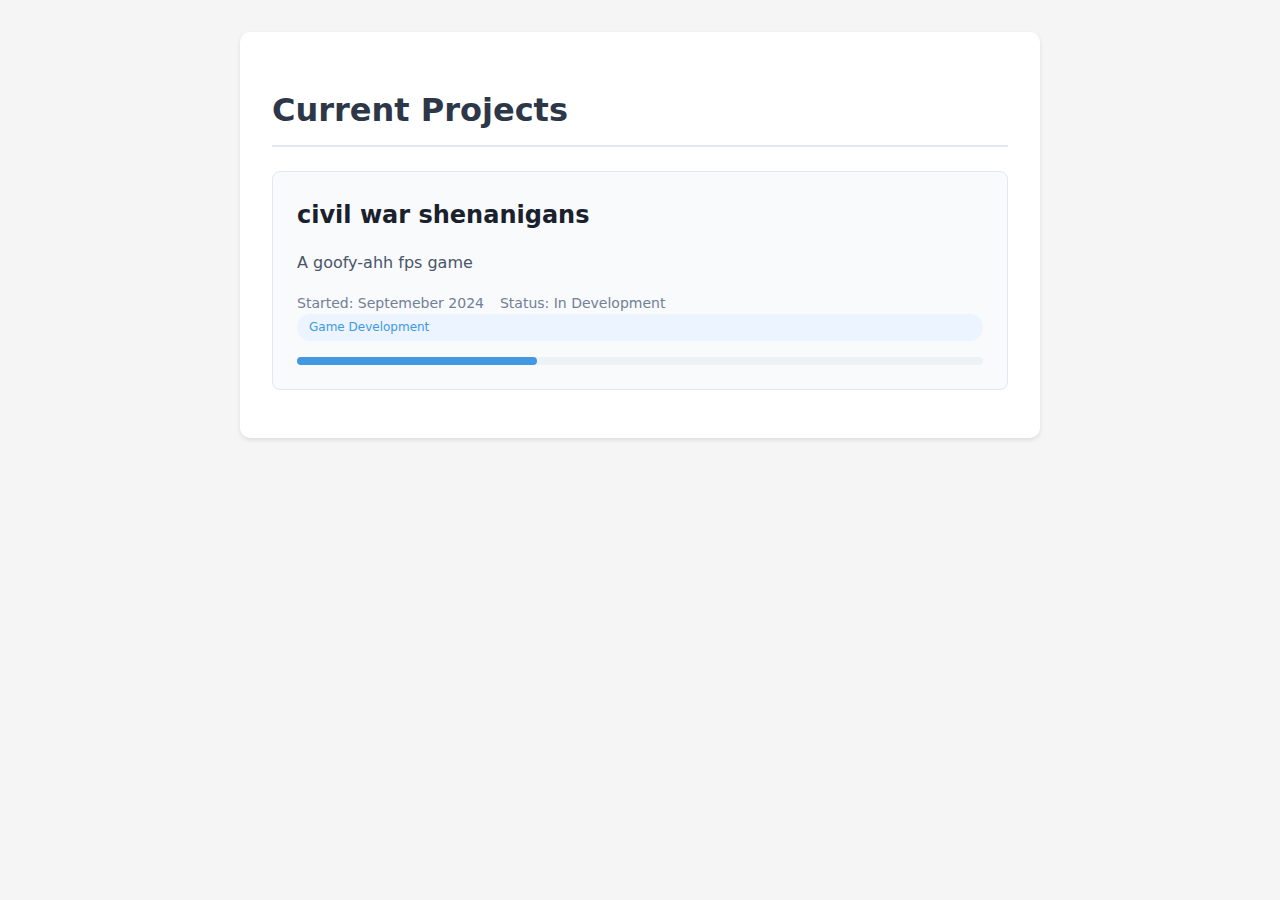
==== index.html @ 4cb7e5f9 "Update index.html" ====
<html>
<head>
  <!--<style rel = "stylesheet" href = "styles.css"></style>-->
  <meta name="viewport" content="width=device-width, initial-scale=1.0">
  <style>
    body {
            font-family: system-ui, -apple-system, sans-serif;
            line-height: 1.6;
            max-width: 800px;
            margin: 0 auto;
            padding: 2rem;
            background: #f5f5f5;
        }

        .project-section {
            background: white;
            border-radius: 10px;
            padding: 2rem;
            box-shadow: 0 2px 4px rgba(0,0,0,0.1);
        }

        .section-title {
            color: #2d3748;
            font-size: 2rem;
            margin-bottom: 1.5rem;
            border-bottom: 2px solid #e2e8f0;
            padding-bottom: 0.5rem;
        }

        .project-card {
            background: #f8fafc;
            border-radius: 8px;
            padding: 1.5rem;
            margin-bottom: 1rem;
            border: 1px solid #e2e8f0;
            transition: transform 0.2s;
        }

        .project-card:hover {
            transform: translateY(-2px);
            box-shadow: 0 4px 6px rgba(0,0,0,0.1);
        }

        .project-title {
            color: #1a202c;
            font-size: 1.5rem;
            margin: 0 0 1rem 0;
        }

        .project-description {
            color: #4a5568;
            margin-bottom: 1rem;
        }

        .project-meta {
            display: flex;
            gap: 1rem;
            font-size: 0.875rem;
            color: #718096;
        }

        .tag {
            background: #ebf4ff;
            color: #4299e1;
            padding: 0.25rem 0.75rem;
            border-radius: 9999px;
            font-size: 0.75rem;
        }

        .progress-bar {
            background: #edf2f7;
            height: 8px;
            border-radius: 4px;
            margin-top: 1rem;
        }

        .progress-fill {
            background: #4299e1;
            height: 100%;
            width: 35%;
            border-radius: 4px;
            transition: width 0.3s ease;
        }
  </style>
</head>
<body>
  <div class="project-section">
        <h1 class="section-title">Current Projects</h1>
        
        <div class="project-card">
            <h2 class="project-title">civil war shenanigans</h2>
            <p class="project-description">
                A goofy-ahh fps game
            </p>
            <div class="project-meta">
                <span>Started: Septemeber 2024</span>
                <span>Status: In Development</span>
            </div>
            <div class="tag">Game Development</div>
            <div class="progress-bar">
                <div class="progress-fill"></div>
            </div>
        </div>
    </div>
</body>
</html>
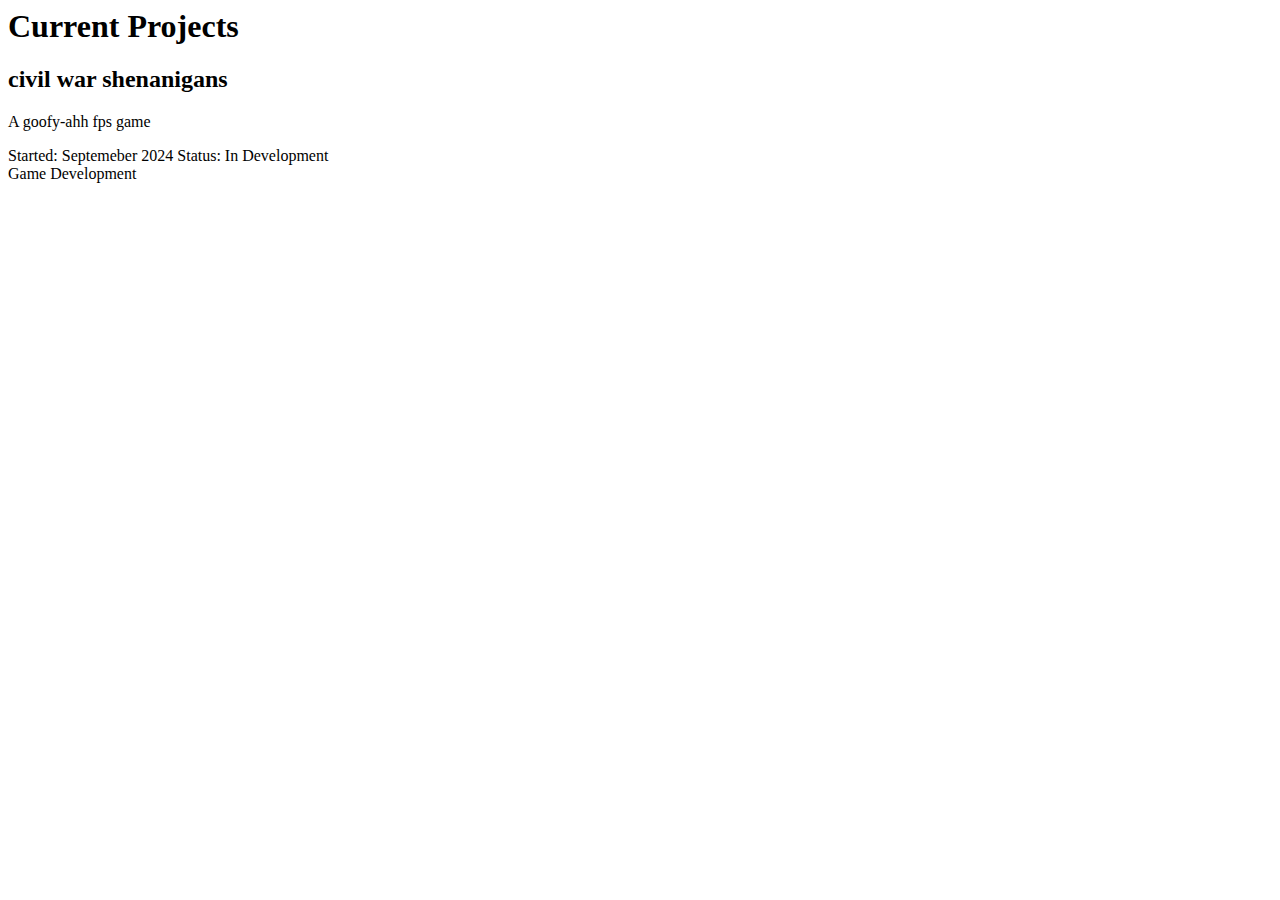
==== commit fa16e59d: "Update index.html" ====
--- a/index.html
+++ b/index.html
@@ -1,8 +1,8 @@
 <html>
 <head>
-  <!--<style rel = "stylesheet" href = "styles.css"></style>-->
+  <style rel = "stylesheet" href = "styles.css"></style>
   <meta name="viewport" content="width=device-width, initial-scale=1.0">
-  <style>
+  <!--<style>
     body {
             font-family: system-ui, -apple-system, sans-serif;
             line-height: 1.6;
@@ -81,7 +81,7 @@
             border-radius: 4px;
             transition: width 0.3s ease;
         }
-  </style>
+  </style>-->
 </head>
 <body>
   <div class="project-section">
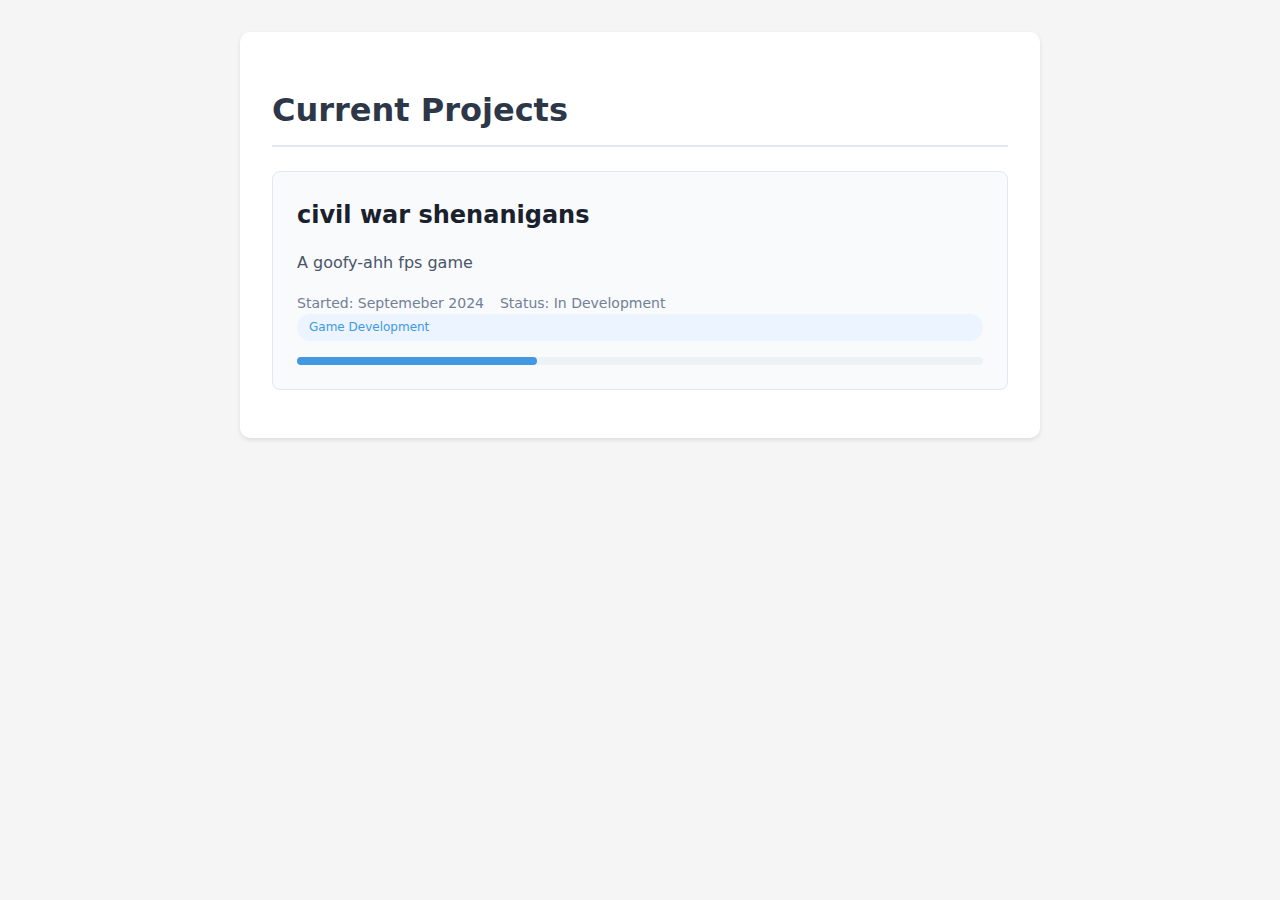
==== commit 5e3f1de0: "Update index.html" ====
--- a/index.html
+++ b/index.html
@@ -1,8 +1,8 @@
 <html>
 <head>
+  <meta name="viewport" content="width=device-width, initial-scale=1.0">
   <style rel = "stylesheet" href = "styles.css"></style>
-  <meta name="viewport" content="width=device-width, initial-scale=1.0">
-  <!--<style>
+  <style>
     body {
             font-family: system-ui, -apple-system, sans-serif;
             line-height: 1.6;
@@ -81,7 +81,7 @@
             border-radius: 4px;
             transition: width 0.3s ease;
         }
-  </style>-->
+  </style>
 </head>
 <body>
   <div class="project-section">
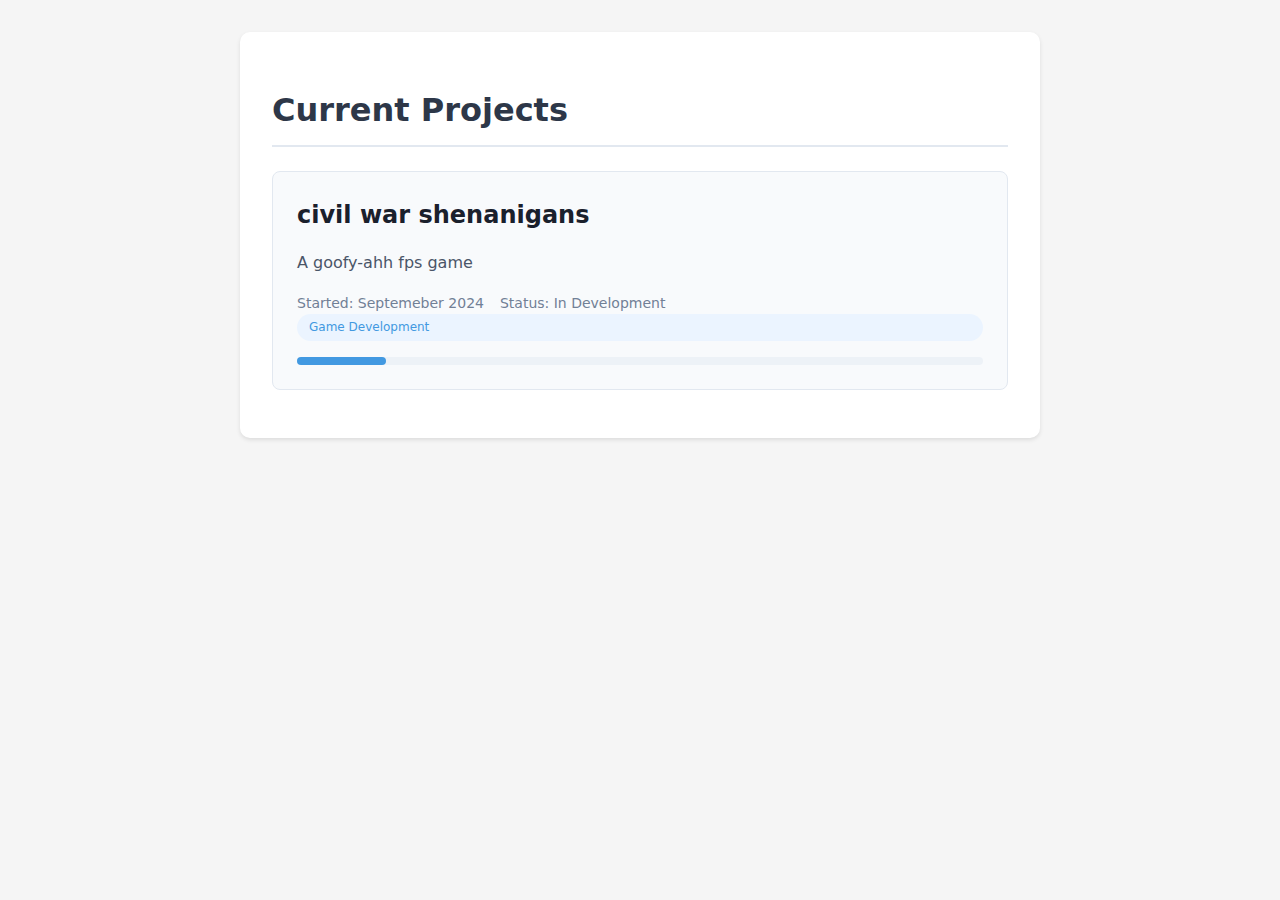
==== commit 23dc3263: "Update index.html" ====
--- a/index.html
+++ b/index.html
@@ -1,87 +1,7 @@
 <html>
 <head>
   <meta name="viewport" content="width=device-width, initial-scale=1.0">
-  <style rel = "stylesheet" href = "styles.css"></style>
-  <style>
-    body {
-            font-family: system-ui, -apple-system, sans-serif;
-            line-height: 1.6;
-            max-width: 800px;
-            margin: 0 auto;
-            padding: 2rem;
-            background: #f5f5f5;
-        }
-
-        .project-section {
-            background: white;
-            border-radius: 10px;
-            padding: 2rem;
-            box-shadow: 0 2px 4px rgba(0,0,0,0.1);
-        }
-
-        .section-title {
-            color: #2d3748;
-            font-size: 2rem;
-            margin-bottom: 1.5rem;
-            border-bottom: 2px solid #e2e8f0;
-            padding-bottom: 0.5rem;
-        }
-
-        .project-card {
-            background: #f8fafc;
-            border-radius: 8px;
-            padding: 1.5rem;
-            margin-bottom: 1rem;
-            border: 1px solid #e2e8f0;
-            transition: transform 0.2s;
-        }
-
-        .project-card:hover {
-            transform: translateY(-2px);
-            box-shadow: 0 4px 6px rgba(0,0,0,0.1);
-        }
-
-        .project-title {
-            color: #1a202c;
-            font-size: 1.5rem;
-            margin: 0 0 1rem 0;
-        }
-
-        .project-description {
-            color: #4a5568;
-            margin-bottom: 1rem;
-        }
-
-        .project-meta {
-            display: flex;
-            gap: 1rem;
-            font-size: 0.875rem;
-            color: #718096;
-        }
-
-        .tag {
-            background: #ebf4ff;
-            color: #4299e1;
-            padding: 0.25rem 0.75rem;
-            border-radius: 9999px;
-            font-size: 0.75rem;
-        }
-
-        .progress-bar {
-            background: #edf2f7;
-            height: 8px;
-            border-radius: 4px;
-            margin-top: 1rem;
-        }
-
-        .progress-fill {
-            background: #4299e1;
-            height: 100%;
-            width: 35%;
-            border-radius: 4px;
-            transition: width 0.3s ease;
-        }
-  </style>
+  <link rel = "stylesheet" href = "styles.css">
 </head>
 <body>
   <div class="project-section">
--- a/styles.css
+++ b/styles.css
@@ -0,0 +1,78 @@
+body {
+    font-family: system-ui, -apple-system, sans-serif;
+    line-height: 1.6;
+    max-width: 800px;
+    margin: 0 auto;
+    padding: 2rem;
+    background: #f5f5f5;
+}
+
+.project-section {
+    background: white;
+    border-radius: 10px;
+    padding: 2rem;
+    box-shadow: 0 2px 4px rgba(0,0,0,0.1);
+}
+
+.section-title {
+    color: #2d3748;
+    font-size: 2rem;
+    margin-bottom: 1.5rem;
+    border-bottom: 2px solid #e2e8f0;
+    padding-bottom: 0.5rem;
+}
+
+.project-card {
+    background: #f8fafc;
+    border-radius: 8px;
+    padding: 1.5rem;
+    margin-bottom: 1rem;
+    border: 1px solid #e2e8f0;
+    transition: transform 0.2s;
+}
+
+.project-card:hover {
+    transform: translateY(-2px);
+    box-shadow: 0 4px 6px rgba(0,0,0,0.1);
+}
+
+.project-title {
+    color: #1a202c;
+    font-size: 1.5rem;
+    margin: 0 0 1rem 0;
+}
+
+.project-description {
+    color: #4a5568;
+    margin-bottom: 1rem;
+}
+
+.project-meta {
+    display: flex;
+    gap: 1rem;
+    font-size: 0.875rem;
+    color: #718096;
+}
+
+.tag {
+    background: #ebf4ff;
+    color: #4299e1;
+    padding: 0.25rem 0.75rem;
+    border-radius: 9999px;
+    font-size: 0.75rem;
+}
+
+.progress-bar {
+    background: #edf2f7;
+    height: 8px;
+    border-radius: 4px;
+    margin-top: 1rem;
+}
+
+.progress-fill {
+    background: #4299e1;
+    height: 100%;
+    width: 13%;
+    border-radius: 4px;
+    transition: width 0.3s ease;
+}
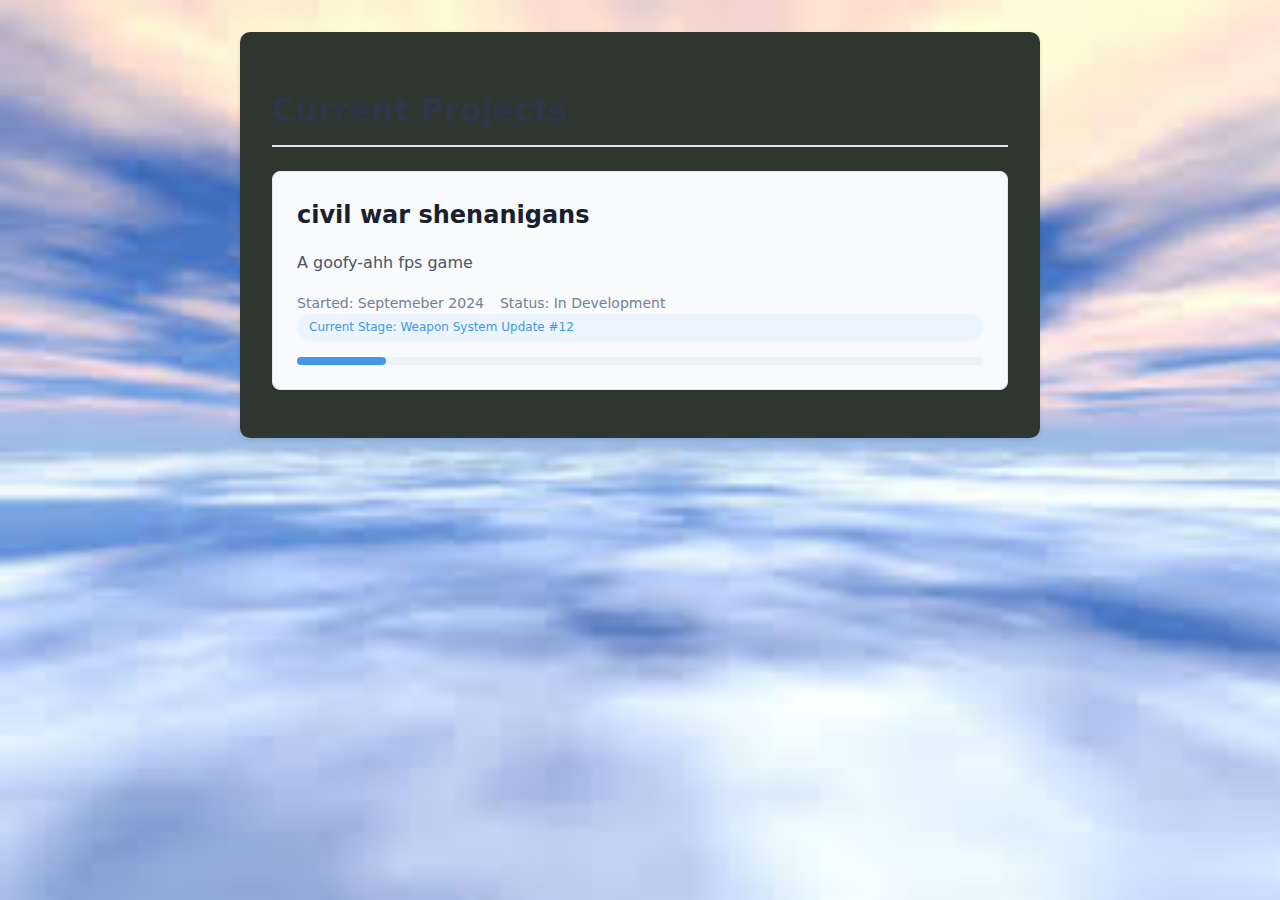
==== commit cd007771: "Update index.html" ====
--- a/index.html
+++ b/index.html
@@ -16,7 +16,7 @@
                 <span>Started: Septemeber 2024</span>
                 <span>Status: In Development</span>
             </div>
-            <div class="tag">Game Development</div>
+            <div class="tag">Current Stage: Weapon System Update #12</div>
             <div class="progress-bar">
                 <div class="progress-fill"></div>
             </div>
--- a/styles.css
+++ b/styles.css
@@ -5,10 +5,14 @@
     margin: 0 auto;
     padding: 2rem;
     background: #f5f5f5;
+    background-image: url('IMG_0206.jpeg');
+    background-repeat: no-repeat;
+    background-attachment: fixed;
+    background-size: 100% 100%;
 }
 
 .project-section {
-    background: white;
+    background: #2d3730;
     border-radius: 10px;
     padding: 2rem;
     box-shadow: 0 2px 4px rgba(0,0,0,0.1);
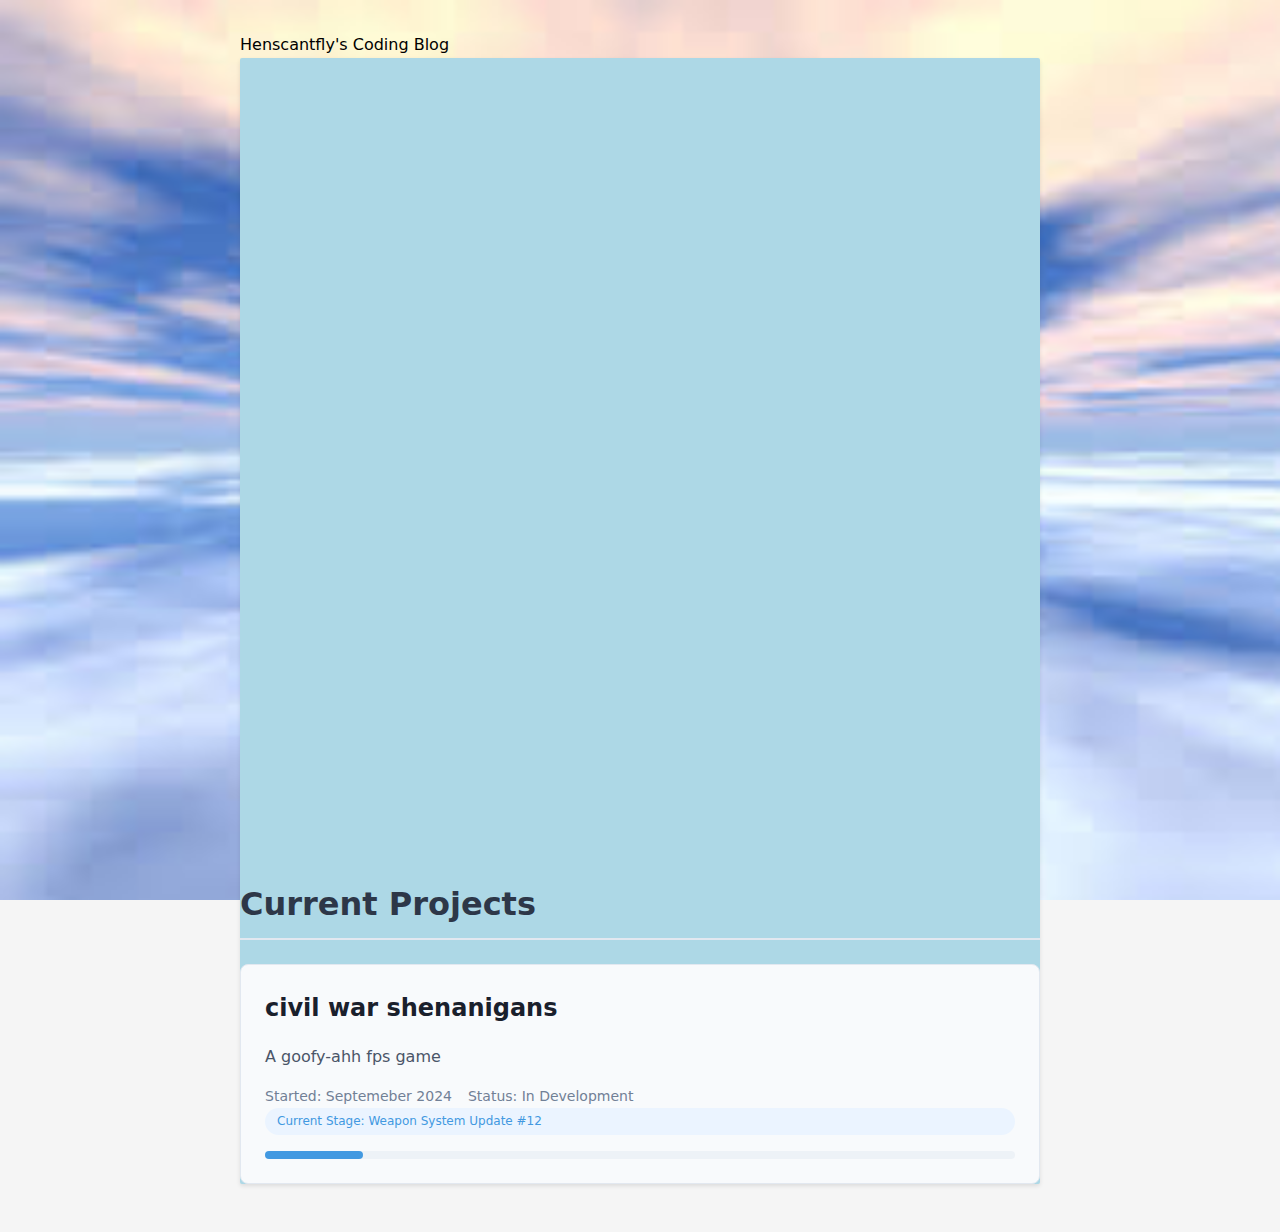
==== commit 8d9db5c1: "Update index.html" ====
--- a/index.html
+++ b/index.html
@@ -4,6 +4,12 @@
   <link rel = "stylesheet" href = "styles.css">
 </head>
 <body>
+  <div class="banner">
+    <div class="banner-content">
+    Henscantfly's Coding Blog
+    </div>
+  </div>
+  
   <div class="project-section">
         <h1 class="section-title">Current Projects</h1>
         
--- a/styles.css
+++ b/styles.css
@@ -12,9 +12,9 @@
 }
 
 .project-section {
-    background: #2d3730;
-    border-radius: 10px;
-    padding: 2rem;
+    background: #add8e6;
+    border-radius: 2px;
+    padding-top: 50rem;
     box-shadow: 0 2px 4px rgba(0,0,0,0.1);
 }
 
